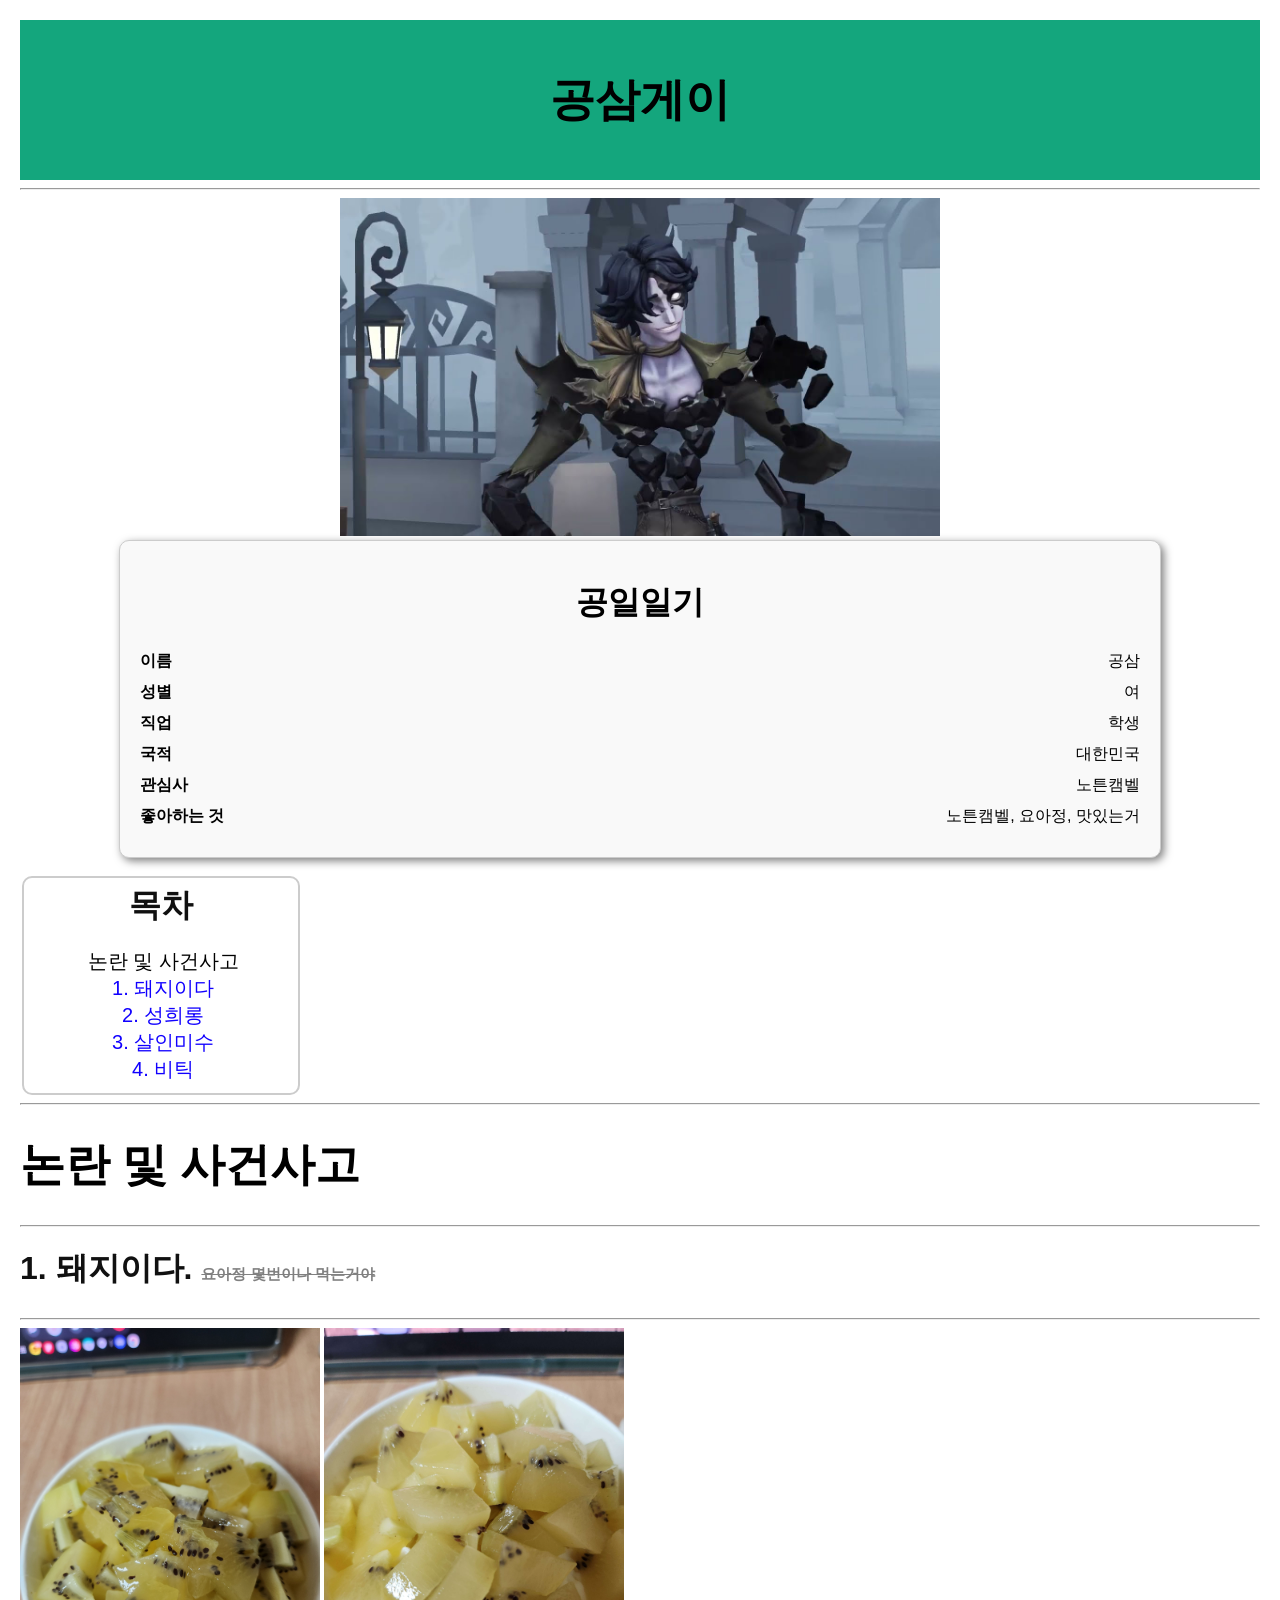
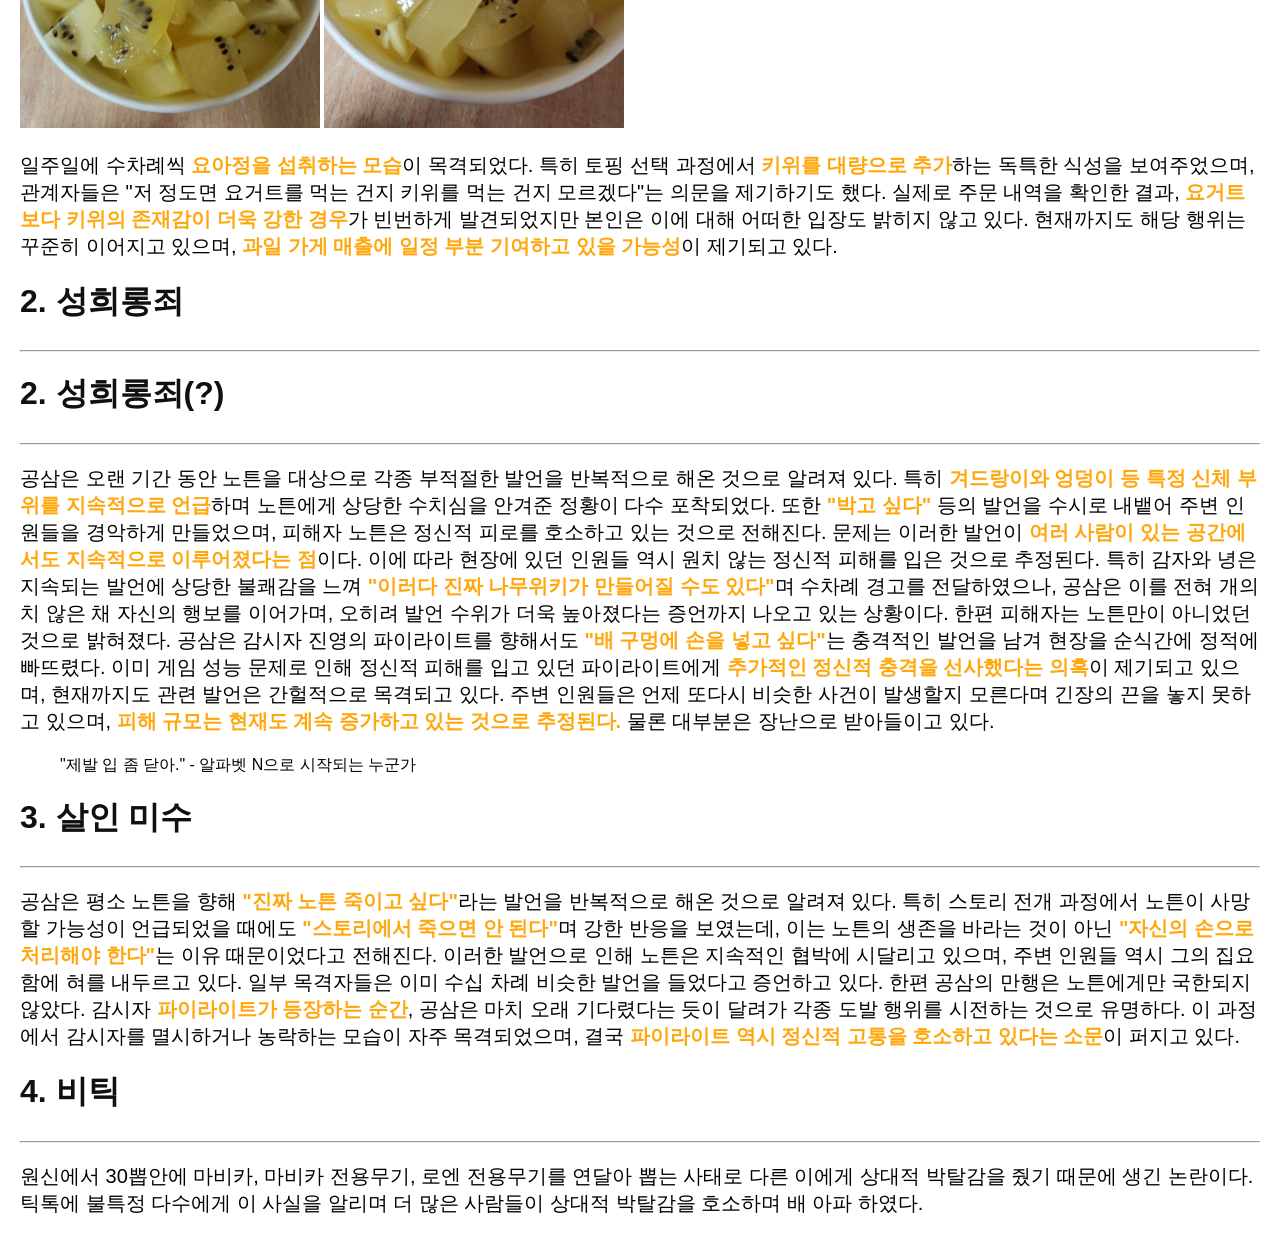
==== 프로젝트 - 복사본/프로젝트/index.html @ 279659c6 "Add files via upload" ====
<!DOCTYPE html>
<html lang="ko">
<head>
    <meta charset="UTF-8">
    <meta name="viewport" content="width=device-width, initial-scale=1.0">
    <title>공삼이의 만행</title>
    <link rel="stylesheet" href="card style.css">
    
    <style>
       .profile-card {
           height: 500;
           width: 1000px;
           border: 1px solid #ccc;
           padding: 20px;
           border-radius: 10px;
           background-color: #f9f9f9;
           font-family: Arial, sans-serif;
           box-shadow: 3px 3px 8px rgba(0, 0, 0, 0.5);
       }
       .profile-card h2 {
           color: #000000;
           text-align: center;
       }
       .profile-card .section {
           margin-bottom: 10px;
       }
       .profile-card .section span {
           font-weight: bold;
           display: inline-block;
           width: 100px;
       }
       .section {
           display: flex;
           justify-content: space-between; /* 좌-우 정렬 */
           align-items: center; /* 세로 중앙 정렬 */
       }
        #non {
            text-align: left;
        }
        #non p{
            font-size: 20px;
        }
        fieldset a{
            font-size: 20px;
        }
       
   </style>
</head>
<body>
    <div class="header">
        <h1>공삼게이</h1>
    </div>
    <hr>
    <img src="사진/공삼.jpg" width="600">
    </div>
    <div class="profile-card_front">
    <div class="profile-card">
        <h2>공일일기</h2>
        <div class="section">
            <span>이름</span> 공삼
        </div>
        <div class="section">
            <span>성별</span> 여
        </div>
        <div class="section">
            <span>직업</span> 학생
        </div>
        <div class="section">
            <span>국적</span> 대한민국
        </div>
        <div class="section">
            <span>관심사</span> 노튼캠벨
        </div>
        <div class="section">
            <span>좋아하는 것</span> 노튼캠벨, 요아정, 맛있는거
        </div>
    </div>
</div>
<br>
<div>
    <fieldset style="border: 2px solid #ccc; border-radius: 10px;
    margin-right: 960px;">
        <h2 style="margin-top: 0%; margin-bottom: 1%;">목차</h2><br>
        &nbsp;<a href="#non" style="text-decoration: none; color: rgb(0, 0, 0);">논란 및 사건사고<br></a>
        &nbsp;<a href="#non1" style="text-decoration: none; color: rgb(17, 0, 255);">1. 돼지이다<br></a>
        &nbsp;<a href="#non2" style="text-decoration: none; color: rgb(17, 0, 255);">2. 성희롱<br></a>
        &nbsp;<a href="#non3" style="text-decoration: none; color: rgb(17, 0, 255);">3. 살인미수<br></a>
        &nbsp;<a href="#non4" style="text-decoration: none; color: rgb(17, 0, 255);">4. 비틱<br></a>
    </fieldset> 
</div>
<hr>
<div id="non">
    <h1>논란 및 사건사고</h1>
    <hr>
    <div id="non1">
    <h2>1. 돼지이다. <span style="color: gray;"><s style="font-size: 15px;">요아정 몇번이나 먹는거야</s></span></h2><hr>
    <img src="사진/공삼이의 증거.jpg" width="300">
    <img src="사진/공삼이의 증거2.jpg" width="300">
    <p>
        일주일에 수차례씩 <span style="color:#ffa70e;"><b>요아정을 섭취하는 모습</b></span>이 목격되었다.
        특히 토핑 선택 과정에서 <span style="color:#ffa70e;"><b>키위를 대량으로 추가</b></span>하는 독특한 식성을 보여주었으며,
        관계자들은 "저 정도면 요거트를 먹는 건지 키위를 먹는 건지 모르겠다"는 의문을 제기하기도 했다.
        
        실제로 주문 내역을 확인한 결과, <span style="color:#ffa70e"><b>요거트보다 키위의 존재감이 더욱 강한 경우</b></span>가
        빈번하게 발견되었지만 본인은 이에 대해 어떠한 입장도 밝히지 않고 있다.
        
        현재까지도 해당 행위는 꾸준히 이어지고 있으며,
        <span style="color:#ffa70e"><b>과일 가게 매출에 일정 부분 기여하고 있을 가능성</b></span>이 제기되고 있다.
        </p>
    <div id="non2">
        <h2>2. 성희롱죄</h2><hr>
        <p>
            <h2>2. 성희롱죄(?)</h2><hr>
            <p>
            공삼은 오랜 기간 동안 노튼을 대상으로 각종 부적절한 발언을 반복적으로 해온 것으로 알려져 있다.
            특히 <span style="color:#ffa70e;"><b>겨드랑이와 엉덩이 등 특정 신체 부위를 지속적으로 언급</b></span>하며
            노튼에게 상당한 수치심을 안겨준 정황이 다수 포착되었다.
            
            또한 <span style="color:#ffa70e;"><b>"박고 싶다"</b></span> 등의 발언을 수시로 내뱉어 주변 인원들을 경악하게 만들었으며,
            피해자 노튼은 정신적 피로를 호소하고 있는 것으로 전해진다.
            문제는 이러한 발언이 <span style="color:#ffa70e;"><b>여러 사람이 있는 공간에서도 지속적으로 이루어졌다는 점</b></span>이다.
            이에 따라 현장에 있던 인원들 역시 원치 않는 정신적 피해를 입은 것으로 추정된다.
            
            특히 감자와 녕은 지속되는 발언에 상당한 불쾌감을 느껴
            <span style="color:#ffa70e;"><b>"이러다 진짜 나무위키가 만들어질 수도 있다"</b></span>며
            수차례 경고를 전달하였으나, 공삼은 이를 전혀 개의치 않은 채 자신의 행보를 이어가며,
            오히려 발언 수위가 더욱 높아졌다는 증언까지 나오고 있는 상황이다.
            
            한편 피해자는 노튼만이 아니었던 것으로 밝혀졌다.
            공삼은 감시자 진영의 파이라이트를 향해서도
            <span style="color:#ffa70e;"><b>"배 구멍에 손을 넣고 싶다"</b></span>는 충격적인 발언을 남겨
            현장을 순식간에 정적에 빠뜨렸다.
            
            이미 게임 성능 문제로 인해 정신적 피해를 입고 있던 파이라이트에게
            <span style="color:#ffa70e;"><b>추가적인 정신적 충격을 선사했다는 의혹</b></span>이 제기되고 있으며,
            현재까지도 관련 발언은 간헐적으로 목격되고 있다.
            
            주변 인원들은 언제 또다시 비슷한 사건이 발생할지 모른다며 긴장의 끈을 놓지 못하고 있으며,
            <span style="color:#ffa70e;"><b>피해 규모는 현재도 계속 증가하고 있는 것으로 추정된다.</b></span>
            물론 대부분은 장난으로 받아들이고 있다.
            </p>
            <blockquote>
            "제발 입 좀 닫아." - 알파벳 N으로 시작되는 누군가
            </blockquote>
    </div>
    <div id="non2">
    <h2>3. 살인 미수</h2><hr>
    <p>
        공삼은 평소 노튼을 향해 <span style="color:#FFA70E;"><b>"진짜 노튼 죽이고 싶다"</b></span>라는
        발언을 반복적으로 해온 것으로 알려져 있다. 특히 스토리 전개 과정에서 노튼이 사망할 가능성이 언급되었을 때에도
        <span style="color:#FFA70E;"><b>"스토리에서 죽으면 안 된다"</b></span>며 강한 반응을 보였는데,
        이는 노튼의 생존을 바라는 것이 아닌
        <span style="color:#FFA70E;"><b>"자신의 손으로 처리해야 한다"</b></span>는 이유 때문이었다고 전해진다.
        
        이러한 발언으로 인해 노튼은 지속적인 협박에 시달리고 있으며,
        주변 인원들 역시 그의 집요함에 혀를 내두르고 있다.
        일부 목격자들은 이미 수십 차례 비슷한 발언을 들었다고 증언하고 있다.
        
        한편 공삼의 만행은 노튼에게만 국한되지 않았다.
        감시자 <span style="color:#FFA70E;"><b>파이라이트가 등장하는 순간</b></span>,
        공삼은 마치 오래 기다렸다는 듯이 달려가 각종 도발 행위를 시전하는 것으로 유명하다.
        이 과정에서 감시자를 멸시하거나 농락하는 모습이 자주 목격되었으며,
        결국 <span style="color:#FFA70E;"><b>파이라이트 역시 정신적 고통을 호소하고 있다는 소문</b></span>이
        퍼지고 있다.
        </p>
    </div>
    <div id="non4">
    <h2>4. 비틱</h2><hr>
    <p>원신에서 30뽑안에 마비카, 마비카 전용무기, 로엔 전용무기를 연달아 뽑는 사태로 다른 이에게 상대적 박탈감을 줬기 때문에 생긴 논란이다. 틱톡에
        불특정 다수에게 이 사실을 알리며 더 많은 사람들이 상대적 박탈감을 호소하며 배 아파 하였다.
    </p>
    </div>
</div>
---- 프로젝트 - 복사본/프로젝트/card style.css ----
/* 전체 페이지 스타일 */
body {
    font-family: 'Noto Sans KR', sans-serif;
    background: #ffffff;
    color: #000000;
    text-align: center;
    padding: 20px;
    margin: 0;
}

.header {
    background-color: #14A67D;
    padding: 20px;
}
/* 제목 스타일 */
h1 {
    font-size: 2.8em;
    font-weight: bold;
    color: #000000;
}

h2 {
    font-size: 2em;
    margin-top: 20px;
    color: #101010;
}

/* 프로필 카드 스타일 */
.profile-card {
    width: 320px;
    border: 2px solid #000000;
    padding: 20px;
    border-radius: 15px;
    background: rgba(255, 255, 255, 0.2);
    display: inline-block;
    text-align: left;
}

/* 프로필 카드 내부 텍스트 */
.profile-card h2 {
    color: #323232;
}

.profile-card p {
    font-size: 1.1em;
    margin: 5px 0;
}

/* 목차 스타일 */
div[id^="outline"], div[id^="broadcasting"], div[id^="performance"], div[id^="digression"] {
    padding: 15px;
    border-radius: 10px;
    background: rgba(255, 255, 255, 0.2);
    margin: 20px auto;
    width: 80%;
}

/* 목차 링크 스타일 */
ul {
    list-style: none;
    padding: 0;
}

li {
    margin: 10px;
    display: block;
    background: rgba(255, 255, 255, 0.3);
    padding: 10px;
    border-radius: 8px;
    transition: 0.3s ease-in-out;
}

li a {
    text-decoration: none;
    font-size: 1.2em;
    font-weight: bold;
    color: #ffffff;
}

li:hover {
    background: #989898;
    color: beige;
}

/* 표 스타일 */
table {
    width: 80%;
    margin: 20px auto;
    border-collapse: collapse;
    /* background-color: #ffffff; */
}

th {
    border: 2px solid #000000;
    padding: 10px;
}

td {
    border: 2px solid #000000;
    padding: 10px;
}

caption {
    font-size: 1.5em;
    font-weight: bold;
    margin-bottom: 10px;
}

/* 세부 정보 스타일 */
details {
    background: rgba(255, 255, 255, 0.2);
    background-color: rgb(211, 211, 211);
    padding: 10px;
    border-radius: 8px;
    margin: 10px 0;
}

summary {
    font-weight: bold;
    cursor: pointer;
}

section {
    border-radius: 10px;
    background-color: #e2e2e2;
}
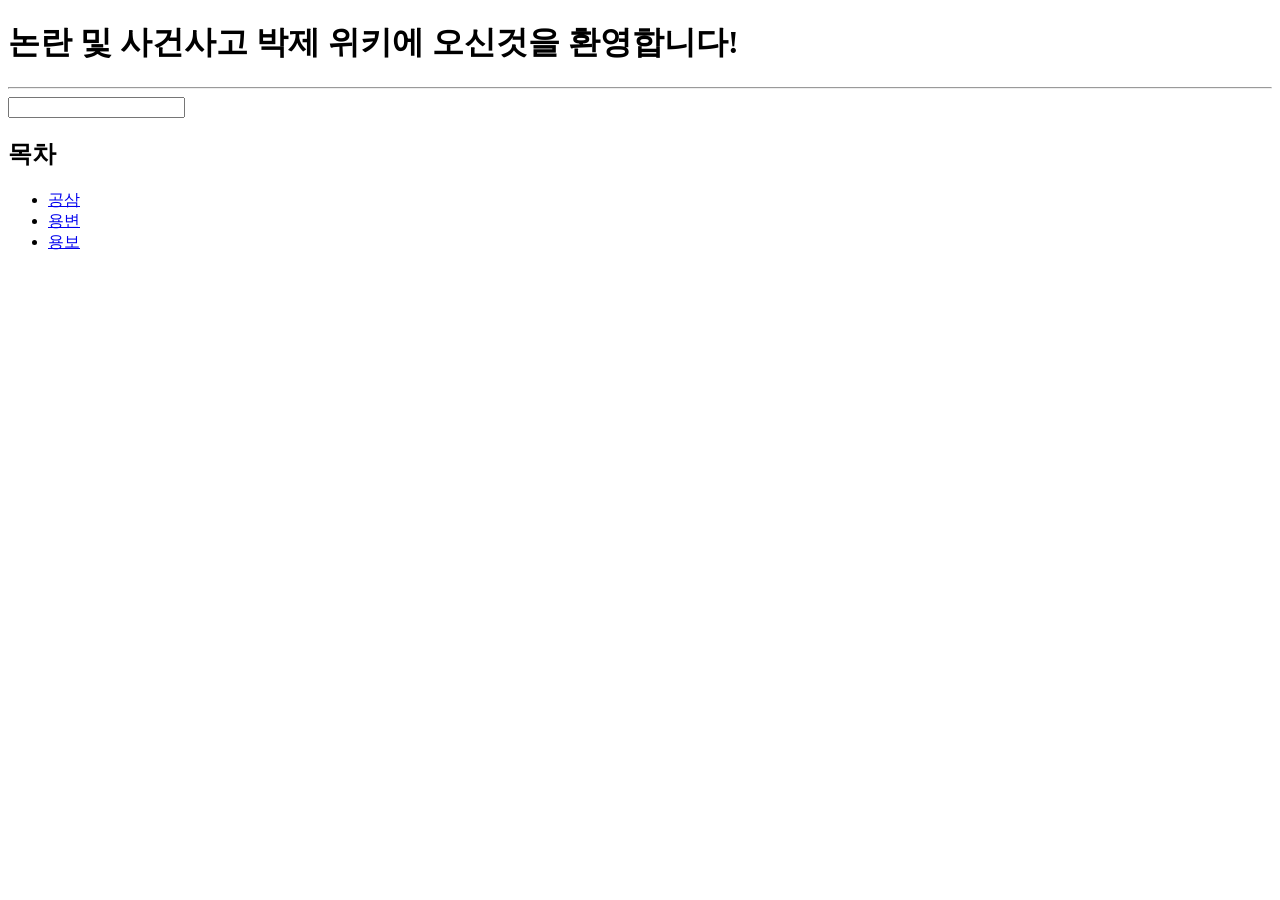
==== commit a131bcd0: "Rename 모아둔 곳.html to index.html" ====
--- a/프로젝트 - 복사본/프로젝트/index.html
+++ b/프로젝트 - 복사본/프로젝트/index.html
@@ -3,171 +3,20 @@
 <head>
     <meta charset="UTF-8">
     <meta name="viewport" content="width=device-width, initial-scale=1.0">
-    <title>공삼이의 만행</title>
-    <link rel="stylesheet" href="card style.css">
-    
-    <style>
-       .profile-card {
-           height: 500;
-           width: 1000px;
-           border: 1px solid #ccc;
-           padding: 20px;
-           border-radius: 10px;
-           background-color: #f9f9f9;
-           font-family: Arial, sans-serif;
-           box-shadow: 3px 3px 8px rgba(0, 0, 0, 0.5);
-       }
-       .profile-card h2 {
-           color: #000000;
-           text-align: center;
-       }
-       .profile-card .section {
-           margin-bottom: 10px;
-       }
-       .profile-card .section span {
-           font-weight: bold;
-           display: inline-block;
-           width: 100px;
-       }
-       .section {
-           display: flex;
-           justify-content: space-between; /* 좌-우 정렬 */
-           align-items: center; /* 세로 중앙 정렬 */
-       }
-        #non {
-            text-align: left;
-        }
-        #non p{
-            font-size: 20px;
-        }
-        fieldset a{
-            font-size: 20px;
-        }
-       
-   </style>
+    <title>정보검색프로그램</title>
 </head>
 <body>
-    <div class="header">
-        <h1>공삼게이</h1>
-    </div>
+    <h1>논란 및 사건사고 박제 위키에 오신것을 환영합니다!</h1>
     <hr>
-    <img src="사진/공삼.jpg" width="600">
-    </div>
-    <div class="profile-card_front">
-    <div class="profile-card">
-        <h2>공일일기</h2>
-        <div class="section">
-            <span>이름</span> 공삼
-        </div>
-        <div class="section">
-            <span>성별</span> 여
-        </div>
-        <div class="section">
-            <span>직업</span> 학생
-        </div>
-        <div class="section">
-            <span>국적</span> 대한민국
-        </div>
-        <div class="section">
-            <span>관심사</span> 노튼캠벨
-        </div>
-        <div class="section">
-            <span>좋아하는 것</span> 노튼캠벨, 요아정, 맛있는거
-        </div>
-    </div>
-</div>
-<br>
-<div>
-    <fieldset style="border: 2px solid #ccc; border-radius: 10px;
-    margin-right: 960px;">
-        <h2 style="margin-top: 0%; margin-bottom: 1%;">목차</h2><br>
-        &nbsp;<a href="#non" style="text-decoration: none; color: rgb(0, 0, 0);">논란 및 사건사고<br></a>
-        &nbsp;<a href="#non1" style="text-decoration: none; color: rgb(17, 0, 255);">1. 돼지이다<br></a>
-        &nbsp;<a href="#non2" style="text-decoration: none; color: rgb(17, 0, 255);">2. 성희롱<br></a>
-        &nbsp;<a href="#non3" style="text-decoration: none; color: rgb(17, 0, 255);">3. 살인미수<br></a>
-        &nbsp;<a href="#non4" style="text-decoration: none; color: rgb(17, 0, 255);">4. 비틱<br></a>
-    </fieldset> 
-</div>
-<hr>
-<div id="non">
-    <h1>논란 및 사건사고</h1>
-    <hr>
-    <div id="non1">
-    <h2>1. 돼지이다. <span style="color: gray;"><s style="font-size: 15px;">요아정 몇번이나 먹는거야</s></span></h2><hr>
-    <img src="사진/공삼이의 증거.jpg" width="300">
-    <img src="사진/공삼이의 증거2.jpg" width="300">
-    <p>
-        일주일에 수차례씩 <span style="color:#ffa70e;"><b>요아정을 섭취하는 모습</b></span>이 목격되었다.
-        특히 토핑 선택 과정에서 <span style="color:#ffa70e;"><b>키위를 대량으로 추가</b></span>하는 독특한 식성을 보여주었으며,
-        관계자들은 "저 정도면 요거트를 먹는 건지 키위를 먹는 건지 모르겠다"는 의문을 제기하기도 했다.
-        
-        실제로 주문 내역을 확인한 결과, <span style="color:#ffa70e"><b>요거트보다 키위의 존재감이 더욱 강한 경우</b></span>가
-        빈번하게 발견되었지만 본인은 이에 대해 어떠한 입장도 밝히지 않고 있다.
-        
-        현재까지도 해당 행위는 꾸준히 이어지고 있으며,
-        <span style="color:#ffa70e"><b>과일 가게 매출에 일정 부분 기여하고 있을 가능성</b></span>이 제기되고 있다.
-        </p>
-    <div id="non2">
-        <h2>2. 성희롱죄</h2><hr>
-        <p>
-            <h2>2. 성희롱죄(?)</h2><hr>
-            <p>
-            공삼은 오랜 기간 동안 노튼을 대상으로 각종 부적절한 발언을 반복적으로 해온 것으로 알려져 있다.
-            특히 <span style="color:#ffa70e;"><b>겨드랑이와 엉덩이 등 특정 신체 부위를 지속적으로 언급</b></span>하며
-            노튼에게 상당한 수치심을 안겨준 정황이 다수 포착되었다.
-            
-            또한 <span style="color:#ffa70e;"><b>"박고 싶다"</b></span> 등의 발언을 수시로 내뱉어 주변 인원들을 경악하게 만들었으며,
-            피해자 노튼은 정신적 피로를 호소하고 있는 것으로 전해진다.
-            문제는 이러한 발언이 <span style="color:#ffa70e;"><b>여러 사람이 있는 공간에서도 지속적으로 이루어졌다는 점</b></span>이다.
-            이에 따라 현장에 있던 인원들 역시 원치 않는 정신적 피해를 입은 것으로 추정된다.
-            
-            특히 감자와 녕은 지속되는 발언에 상당한 불쾌감을 느껴
-            <span style="color:#ffa70e;"><b>"이러다 진짜 나무위키가 만들어질 수도 있다"</b></span>며
-            수차례 경고를 전달하였으나, 공삼은 이를 전혀 개의치 않은 채 자신의 행보를 이어가며,
-            오히려 발언 수위가 더욱 높아졌다는 증언까지 나오고 있는 상황이다.
-            
-            한편 피해자는 노튼만이 아니었던 것으로 밝혀졌다.
-            공삼은 감시자 진영의 파이라이트를 향해서도
-            <span style="color:#ffa70e;"><b>"배 구멍에 손을 넣고 싶다"</b></span>는 충격적인 발언을 남겨
-            현장을 순식간에 정적에 빠뜨렸다.
-            
-            이미 게임 성능 문제로 인해 정신적 피해를 입고 있던 파이라이트에게
-            <span style="color:#ffa70e;"><b>추가적인 정신적 충격을 선사했다는 의혹</b></span>이 제기되고 있으며,
-            현재까지도 관련 발언은 간헐적으로 목격되고 있다.
-            
-            주변 인원들은 언제 또다시 비슷한 사건이 발생할지 모른다며 긴장의 끈을 놓지 못하고 있으며,
-            <span style="color:#ffa70e;"><b>피해 규모는 현재도 계속 증가하고 있는 것으로 추정된다.</b></span>
-            물론 대부분은 장난으로 받아들이고 있다.
-            </p>
-            <blockquote>
-            "제발 입 좀 닫아." - 알파벳 N으로 시작되는 누군가
-            </blockquote>
-    </div>
-    <div id="non2">
-    <h2>3. 살인 미수</h2><hr>
-    <p>
-        공삼은 평소 노튼을 향해 <span style="color:#FFA70E;"><b>"진짜 노튼 죽이고 싶다"</b></span>라는
-        발언을 반복적으로 해온 것으로 알려져 있다. 특히 스토리 전개 과정에서 노튼이 사망할 가능성이 언급되었을 때에도
-        <span style="color:#FFA70E;"><b>"스토리에서 죽으면 안 된다"</b></span>며 강한 반응을 보였는데,
-        이는 노튼의 생존을 바라는 것이 아닌
-        <span style="color:#FFA70E;"><b>"자신의 손으로 처리해야 한다"</b></span>는 이유 때문이었다고 전해진다.
-        
-        이러한 발언으로 인해 노튼은 지속적인 협박에 시달리고 있으며,
-        주변 인원들 역시 그의 집요함에 혀를 내두르고 있다.
-        일부 목격자들은 이미 수십 차례 비슷한 발언을 들었다고 증언하고 있다.
-        
-        한편 공삼의 만행은 노튼에게만 국한되지 않았다.
-        감시자 <span style="color:#FFA70E;"><b>파이라이트가 등장하는 순간</b></span>,
-        공삼은 마치 오래 기다렸다는 듯이 달려가 각종 도발 행위를 시전하는 것으로 유명하다.
-        이 과정에서 감시자를 멸시하거나 농락하는 모습이 자주 목격되었으며,
-        결국 <span style="color:#FFA70E;"><b>파이라이트 역시 정신적 고통을 호소하고 있다는 소문</b></span>이
-        퍼지고 있다.
-        </p>
-    </div>
-    <div id="non4">
-    <h2>4. 비틱</h2><hr>
-    <p>원신에서 30뽑안에 마비카, 마비카 전용무기, 로엔 전용무기를 연달아 뽑는 사태로 다른 이에게 상대적 박탈감을 줬기 때문에 생긴 논란이다. 틱톡에
-        불특정 다수에게 이 사실을 알리며 더 많은 사람들이 상대적 박탈감을 호소하며 배 아파 하였다.
-    </p>
-    </div>
-</div>+    <form action="" method="get">
+        <input type="search">
+    </form>
+    <h2>목차</h2>
+        <ul>
+            <li><a href="index.html" target="_blank">공삼</a></li>
+            <li><a href="index2.html" target="_blank">용변</a></li>
+            <li><a href="index3.html" target="_blank">용보</a></li>
+        </ul>
+
+</body>
+</html>
